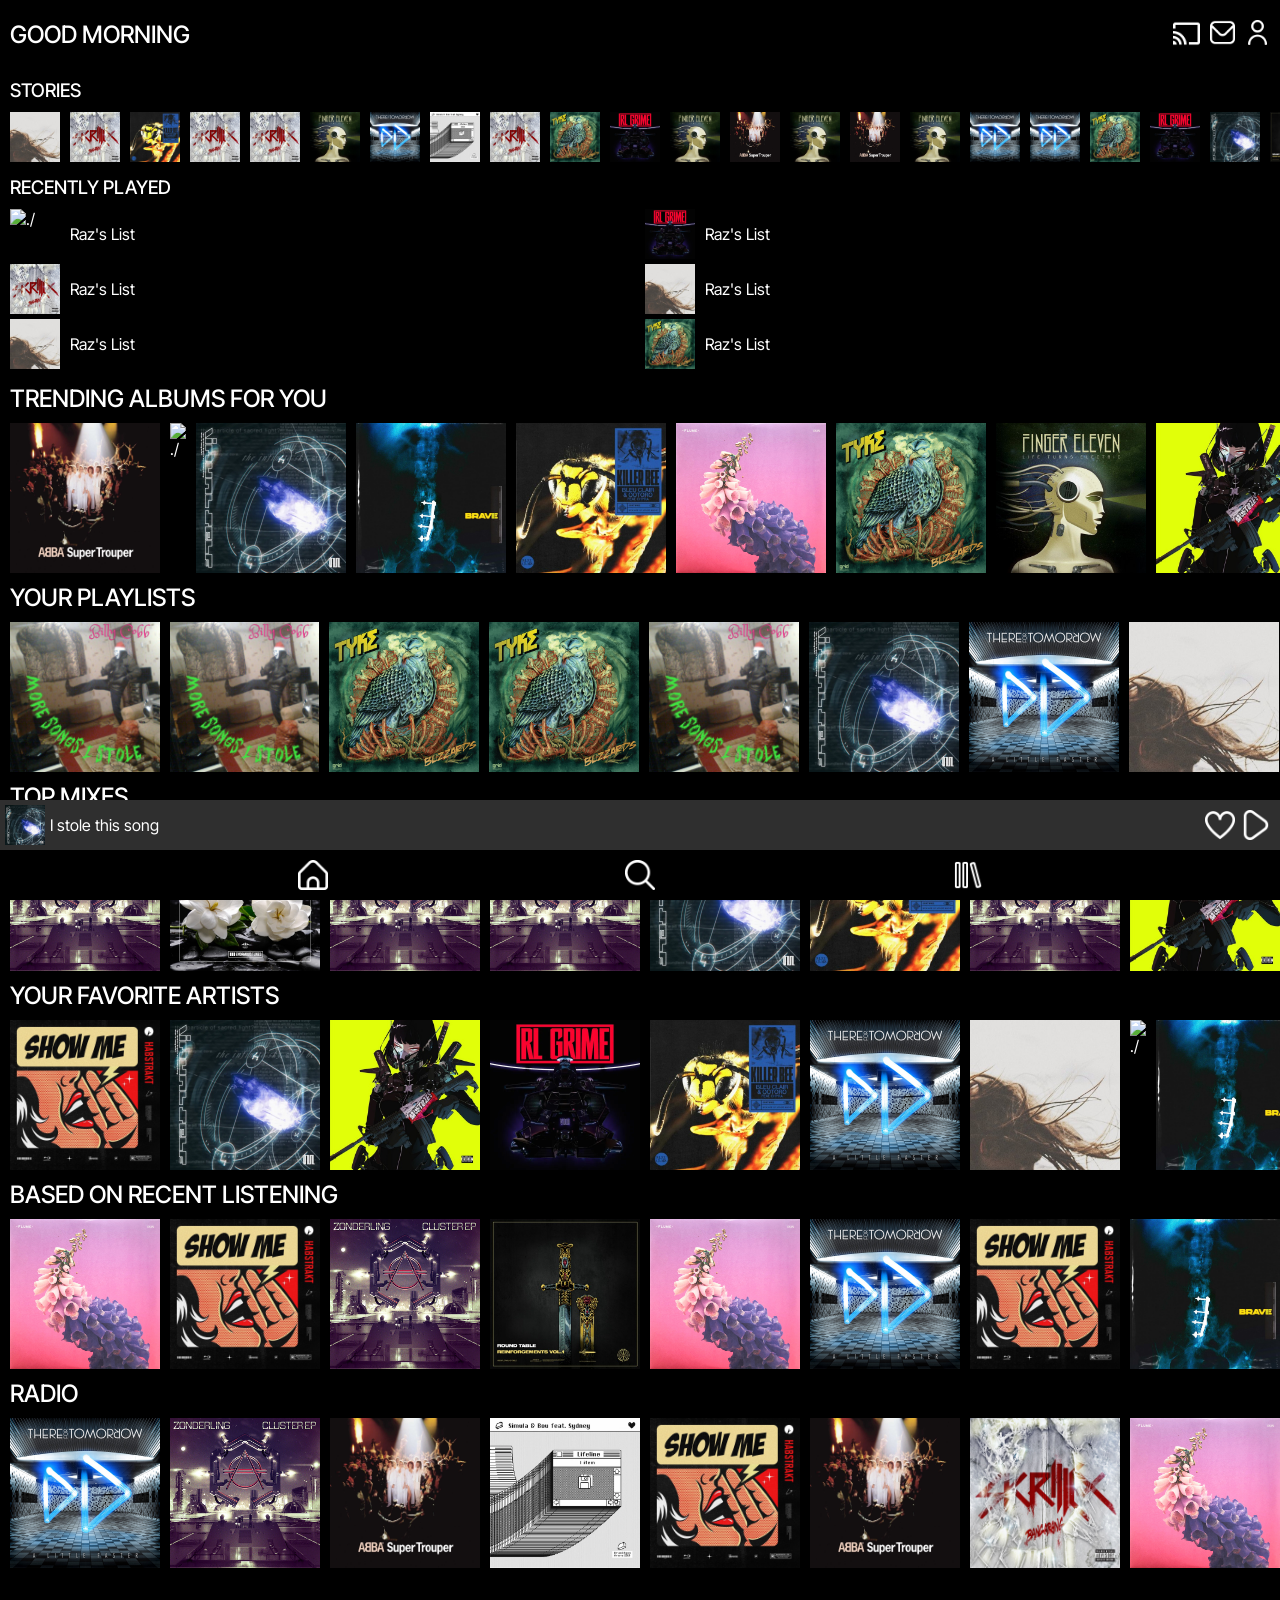
==== index.html @ d19ecdd1 "more stuff" ====
<!DOCTYPE html>
<html lang="en">
<head>
    <meta charset="UTF-8">
    <meta http-equiv="X-UA-Compatible" content="IE=edge">
    <meta name="viewport" content="width=device-width, initial-scale=1.0">
    <title>Document</title>
    <link rel="stylesheet" href="main.css">
</head>
<body>
    
<header>
    <div>
        <h2>GOOD MORNING</h2>
    </div>
    <div>
    </div>
    <div class="gapIcon">
        <img class="headIcon" style="height: 27px;" src="assets/chromecast.png" alt="./">
        <img class="headIcon" src="assets/envelope.png" alt="./">
        <a href="/settings.html" >
            <img class="headIcon" src="assets/user.png" alt="./">
        </a>
    </div>
</header>

<div>
    <div class="paddingStuff">
        <h3 class="marginFive">STORIES</h3>
    </div>
    <div class="storyMusic">
        <a href="musicPlayer.html">
            <img class="fifpxIMG albumImage" alt="./">
        </a>
        <a href="musicPlayer.html">
            <img class="fifpxIMG albumImage" alt="./">
        </a>
        <a href="musicPlayer.html">
            <img class="fifpxIMG albumImage" alt="./">
        </a>
        <a href="musicPlayer.html">
            <img class="fifpxIMG albumImage" alt="./">
        </a>
        <a href="musicPlayer.html">
            <img class="fifpxIMG albumImage" alt="./">
        </a>
        <a href="musicPlayer.html">
            <img class="fifpxIMG albumImage" alt="./">
        </a>
        <a href="musicPlayer.html">
            <img class="fifpxIMG albumImage" alt="./">
        </a>
        <a href="musicPlayer.html">
            <img class="fifpxIMG albumImage" alt="./">
        </a>
        <a href="musicPlayer.html">
            <img class="fifpxIMG albumImage" alt="./">
        </a>
        <a href="musicPlayer.html">
            <img class="fifpxIMG albumImage" alt="./">
        </a>
        <a href="musicPlayer.html">
            <img class="fifpxIMG albumImage" alt="./">
        </a>
        <a href="musicPlayer.html">
            <img class="fifpxIMG albumImage" alt="./">
        </a>
        <a href="musicPlayer.html">
            <img class="fifpxIMG albumImage" alt="./">
        </a>
        <a href="musicPlayer.html">
            <img class="fifpxIMG albumImage" alt="./">
        </a>
        <a href="musicPlayer.html">
            <img class="fifpxIMG albumImage" alt="./">
        </a>
        <a href="musicPlayer.html">
            <img class="fifpxIMG albumImage" alt="./">
        </a>
        <a href="musicPlayer.html">
            <img class="fifpxIMG albumImage" alt="./">
        </a>
        <a href="musicPlayer.html">
            <img class="fifpxIMG albumImage" alt="./">
        </a>
        <a href="musicPlayer.html">
            <img class="fifpxIMG albumImage" alt="./">
        </a>
        <a href="musicPlayer.html">
            <img class="fifpxIMG albumImage" alt="./">
        </a>
        <a href="musicPlayer.html">
            <img class="fifpxIMG albumImage" alt="./">
        </a>
        <a href="musicPlayer.html">
            <img class="fifpxIMG albumImage" alt="./">
        </a>
        <a href="musicPlayer.html">
            <img class="fifpxIMG albumImage" alt="./">
        </a>
        <a href="musicPlayer.html">
            <img class="fifpxIMG albumImage" alt="./">
        </a>
        <a href="musicPlayer.html">
            <img class="fifpxIMG albumImage" alt="./">
        </a>
        <a href="musicPlayer.html">
            <img class="fifpxIMG albumImage" alt="./">
        </a>
    </div>
    <div class="paddingStuff">
        <h3 class="marginFive">RECENTLY PLAYED</h3>
    </div>
    <div class="recentPlay">
        <div class="recentSpaced">
            <p>
                <img class="fifpxIMG albumImage"alt="./">
                <span>Raz's List</span>
            </p>
            <p>
                <img class="fifpxIMG albumImage"alt="./">
                <span>Raz's List</span> 
            </p>
            <p>
                <img class="fifpxIMG albumImage"alt="./">
                <span>Raz's List</span>
            </p>
            <p>
                <img class="fifpxIMG albumImage"alt="./">
                <span>Raz's List</span> 
            </p>
            <p>
                <img class="fifpxIMG albumImage"alt="./">
                <span>Raz's List</span> 
            </p>
            <p>
                <img class="fifpxIMG albumImage"alt="./">
                <span>Raz's List</span>
            </p>
        </div>
    </div>
    <div class="paddingStuff">
        <h2 class="marginFive">TRENDING ALBUMS FOR YOU</h2>
    </div>
    <div class="PlaylistIMG">
        <img class="onefifpxIMG albumImage" alt="./">
        <img class="onefifpxIMG albumImage" alt="./">
        <img class="onefifpxIMG albumImage" alt="./">
        <img class="onefifpxIMG albumImage" alt="./">
        <img class="onefifpxIMG albumImage" alt="./">
        <img class="onefifpxIMG albumImage" alt="./">
        <img class="onefifpxIMG albumImage" alt="./">
        <img class="onefifpxIMG albumImage" alt="./">
        <img class="onefifpxIMG albumImage" alt="./">
        <img class="onefifpxIMG albumImage" alt="./">
        <img class="onefifpxIMG albumImage" alt="./">
        <img class="onefifpxIMG albumImage" alt="./">
        <img class="onefifpxIMG albumImage" alt="./">
        <img class="onefifpxIMG albumImage" alt="./">
        <img class="onefifpxIMG albumImage" alt="./">
    </div>
    <div class="paddingStuff">
        <h2 class="marginFive">YOUR PLAYLISTS</h2>
    </div>
    <div class="PlaylistIMG">
        <img class="onefifpxIMG albumImage" alt="./">
        <img class="onefifpxIMG albumImage" alt="./">
        <img class="onefifpxIMG albumImage" alt="./">
        <img class="onefifpxIMG albumImage" alt="./">
        <img class="onefifpxIMG albumImage" alt="./">
        <img class="onefifpxIMG albumImage" alt="./">
        <img class="onefifpxIMG albumImage" alt="./">
        <img class="onefifpxIMG albumImage" alt="./">
        <img class="onefifpxIMG albumImage" alt="./">
        <img class="onefifpxIMG albumImage" alt="./">
        <img class="onefifpxIMG albumImage" alt="./">
        <img class="onefifpxIMG albumImage" alt="./">
        <img class="onefifpxIMG albumImage" alt="./">
        <img class="onefifpxIMG albumImage" alt="./">
        <img class="onefifpxIMG albumImage" alt="./">
    </div>
    <div class="paddingStuff">
        <h2 class="marginFive">TOP MIXES</h2>
    </div>
    <div class="PlaylistIMG">
        <img class="onefifpxIMG albumImage" alt="./">
        <img class="onefifpxIMG albumImage" alt="./">
        <img class="onefifpxIMG albumImage" alt="./">
        <img class="onefifpxIMG albumImage" alt="./">
        <img class="onefifpxIMG albumImage" alt="./">
        <img class="onefifpxIMG albumImage" alt="./">
        <img class="onefifpxIMG albumImage" alt="./">
        <img class="onefifpxIMG albumImage" alt="./">
        <img class="onefifpxIMG albumImage" alt="./">
        <img class="onefifpxIMG albumImage" alt="./">
        <img class="onefifpxIMG albumImage" alt="./">
        <img class="onefifpxIMG albumImage" alt="./">
        <img class="onefifpxIMG albumImage" alt="./">
        <img class="onefifpxIMG albumImage" alt="./">
        <img class="onefifpxIMG albumImage" alt="./">
    </div>
    <div class="paddingStuff">
        <h2 class="marginFive">YOUR FAVORITE ARTISTS</h2>
    </div>
    <div class="PlaylistIMG">
        <img class="onefifpxIMG albumImage" alt="./">
        <img class="onefifpxIMG albumImage" alt="./">
        <img class="onefifpxIMG albumImage" alt="./">
        <img class="onefifpxIMG albumImage" alt="./">
        <img class="onefifpxIMG albumImage" alt="./">
        <img class="onefifpxIMG albumImage" alt="./">
        <img class="onefifpxIMG albumImage" alt="./">
        <img class="onefifpxIMG albumImage" alt="./">
        <img class="onefifpxIMG albumImage" alt="./">
        <img class="onefifpxIMG albumImage" alt="./">
        <img class="onefifpxIMG albumImage" alt="./">
        <img class="onefifpxIMG albumImage" alt="./">
        <img class="onefifpxIMG albumImage" alt="./">
        <img class="onefifpxIMG albumImage" alt="./">
        <img class="onefifpxIMG albumImage" alt="./">
    </div>
    <div class="paddingStuff">
        <h2 class="marginFive">BASED ON RECENT LISTENING</h2>
    </div>
    <div class="PlaylistIMG">
        <img class="onefifpxIMG albumImage" alt="./">
        <img class="onefifpxIMG albumImage" alt="./">
        <img class="onefifpxIMG albumImage" alt="./">
        <img class="onefifpxIMG albumImage" alt="./">
        <img class="onefifpxIMG albumImage" alt="./">
        <img class="onefifpxIMG albumImage" alt="./">
        <img class="onefifpxIMG albumImage" alt="./">
        <img class="onefifpxIMG albumImage" alt="./">
        <img class="onefifpxIMG albumImage" alt="./">
        <img class="onefifpxIMG albumImage" alt="./">
        <img class="onefifpxIMG albumImage" alt="./">
        <img class="onefifpxIMG albumImage" alt="./">
        <img class="onefifpxIMG albumImage" alt="./">
        <img class="onefifpxIMG albumImage" alt="./">
        <img class="onefifpxIMG albumImage" alt="./">
    </div>
    <div class="paddingStuff">
        <h2 class="marginFive">RADIO</h2>
    </div>
    <div class="PlaylistIMG">
        <img class="onefifpxIMG albumImage" alt="./">
        <img class="onefifpxIMG albumImage" alt="./">
        <img class="onefifpxIMG albumImage" alt="./">
        <img class="onefifpxIMG albumImage" alt="./">
        <img class="onefifpxIMG albumImage" alt="./">
        <img class="onefifpxIMG albumImage" alt="./">
        <img class="onefifpxIMG albumImage" alt="./">
        <img class="onefifpxIMG albumImage" alt="./">
        <img class="onefifpxIMG albumImage" alt="./">
        <img class="onefifpxIMG albumImage" alt="./">
        <img class="onefifpxIMG albumImage" alt="./">
        <img class="onefifpxIMG albumImage" alt="./">
        <img class="onefifpxIMG albumImage" alt="./">
        <img class="onefifpxIMG albumImage" alt="./">
        <img class="onefifpxIMG albumImage" alt="./">
    </div>

    <div class="currentPlayingBar">
        <div class="currentPlayingLeft">
            <a href="/musicPlayer.html">
                <img class="musicPlaying albumImage" alt="./"> 
            </a>
            <span>
                I stole this song
            <span>
        </div>
        <div style="display: flex; justify-content: center; gap: 5px;">
            <img class="musicPlayingButton" src="assets/heart.png" alt="./"  onclick="toggleSelect(this)">
            <img class="musicPlayingButton" src="assets/play.png" alt="./" id="musicPlayerButton" onClick="togglePlay()">
        </div>
    </div>

    <div class="NavBar">
        <a href="/index.html" class="navIMG">
            <img src="assets/home.png" alt="./">
        </a>
        <a href="/search.html" class="navIMG">
            <img src="assets/search.png" alt="./">
        </a>
        <a href="/library.html" class="navIMG">
            <img src="assets/music-album.png" alt="./">
        </a>
    </div>
</div>

</body>

<script src="https://kit.fontawesome.com/efbc88a111.js" crossorigin="anonymous"></script>
<script src="/script.js" defer></script>
<script src="/playAndPause.js" defer></script>
</html>
---- main.css ----
@import url('https://fonts.googleapis.com/css2?family=Inter+Tight:ital,wght@0,100;0,200;0,300;0,400;0,500;0,600;0,700;0,800;0,900;1,100;1,200;1,300;1,400;1,500;1,600;1,700;1,800;1,900&display=swap');
html 
{
    overflow-x: hidden;
}
body
{
    margin: 0;
    padding: 0;
    overflow-x: hidden;
    max-width: 100%;
    padding-bottom: 110px;
    overflow-y: scroll;   
    background-color: black;
    color: white;
    font-family: 'Inter Tight', sans-serif;
}
h1, h2, h3, h4, h5, h6
{
    font-weight: 500;
}
body::-webkit-scrollbar
{
    display: none;
}
/* Header stuff */
header
{
    display: grid;
    grid-template-columns: 2fr 0fr 1fr;
    padding-left: 10px;
    padding-right: 10px;
    justify-content: space-between;
    align-items: center;
}
.headIcon
{
    height: 25px;
}
.gapIcon
{
    display: flex;
    justify-content: flex-end;
    gap: 10px;
}
/*Stories stuff lol*/
.marginFive
{
    margin-block: 10px;
}
.paddingStuff
{
    padding-left: 10px;
}
.fifpxIMG
{
    padding-left: 10px;
    height: 50px;
    width: 50px;
}
.storyMusic
{
    display: flex;
    flex-direction: row;
    max-width: 100%;
    overflow-x: scroll;
    box-sizing: border-box;
    padding-right: 10px;
}
.storyMusic::-webkit-scrollbar
{
    display: none;
}
/*Recentplayed*/
.recentPlay
{
    padding-right: 10px;
}
.recentSpaced
{
    display: flex;
    flex-wrap: wrap;
}
.recentSpaced > p 
{
    width: 50%;
    flex-grow: 0;
    flex-shrink: 0;
    display: flex;
    align-items: center;
    margin: 0;
    margin-bottom: 5px;
}
.recentSpaced > p > img 
{
    margin-right: 10px;
}
.recentSpaced > p > span 
{
    flex-wrap: break-word;
    word-break: break-all;
    text-overflow: ellipsis;
    overflow: hidden;
    display: -webkit-box;
    -webkit-line-clamp: 2;
    line-clamp: 2;
    -webkit-box-orient: vertical;
}
/*Big songs*/
.onefifpxIMG
{
    padding-left: 10px;
    height: 150px;
    width: 150px;
}
.PlaylistIMG
{
    display: flex;
    flex-direction: row;
    flex-wrap: nowrap;
    max-width: 100%;
    overflow-x: scroll;
    box-sizing: border-box;
    padding-right: 10px;
}
.PlaylistIMG::-webkit-scrollbar
{
    display: none;
}
/*Navigation Bar at le buttom*/
.NavBar
{
    position: fixed;
    bottom: 0;
    left: 0;
    right: 0;
    height: 50px;
    display: flex;
    justify-content: space-evenly;
    align-items: center;
    background-color: black;
    color: white;
}
.navIMG 
{
    display: flex;
    align-items: center;
}
.navIMG img
{
    height: 30px;
    width: 30px;
}
/*Current music playing*/
.musicPlaying
{
    height: 40px;
    width: 40px;
    padding-left: 5px;
    padding-top: 4px;
}
.currentPlayingBar
{
    position: fixed;
    bottom: 0;
    left: 0;
    right: 0;
    height: 50px;
    display: flex;
    align-items: center;
    padding-bottom: 50px;
    background-color: rgb(47, 47, 47);
    color: white;
    justify-content: space-between;
    padding-right: 10px;
}
.currentPlayingLeft
{
    display: flex;
    align-items: center;
    gap: 5px;
    
}
.musicPlayingButton
{
    height: 30px;
    width: 30px;
}
.selected
{
    filter: invert(41%) sepia(68%) saturate(6888%) hue-rotate(2deg)
    brightness(104%) contrast(98%);
}
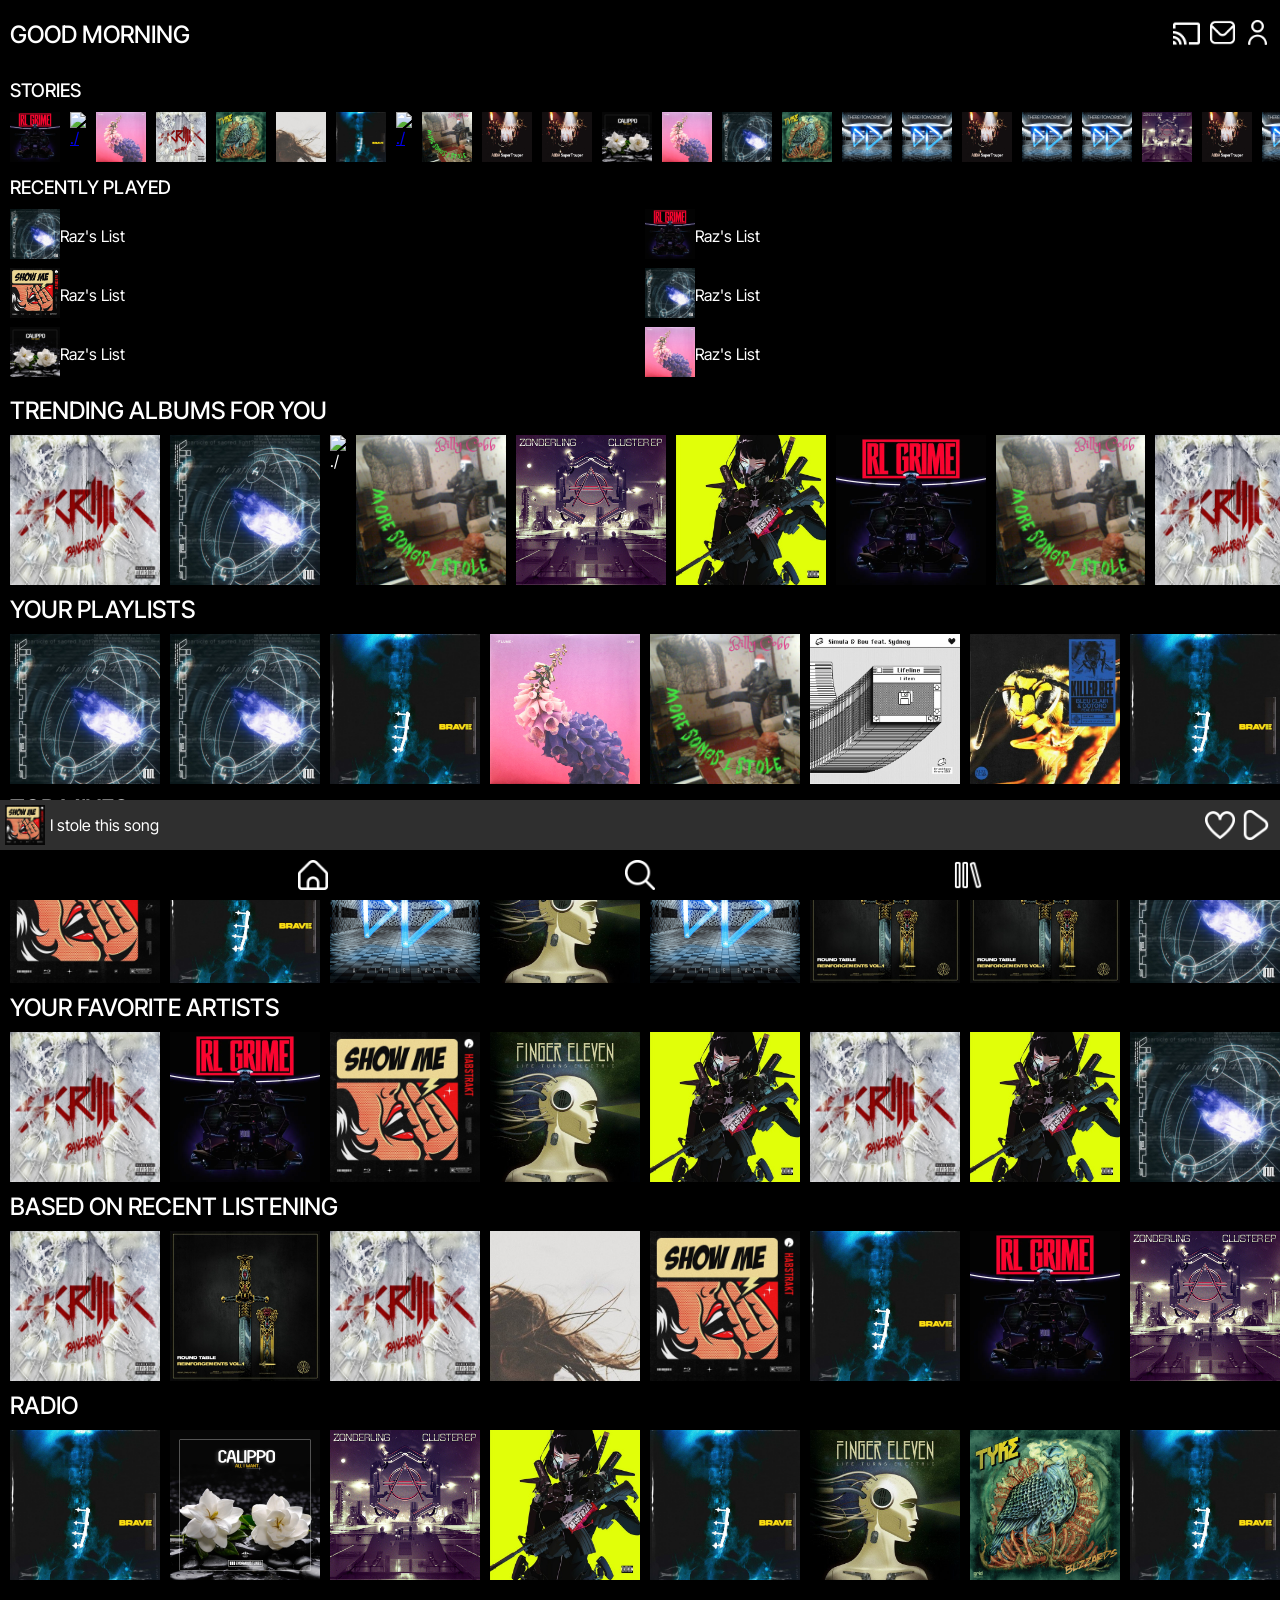
==== commit 96239db7: "reeeeeeeeeeeeeee" ====
--- a/index.html
+++ b/index.html
@@ -1,5 +1,6 @@
 <!DOCTYPE html>
 <html lang="en">
+
 <head>
     <meta charset="UTF-8">
     <meta http-equiv="X-UA-Compatible" content="IE=edge">
@@ -7,290 +8,305 @@
     <title>Document</title>
     <link rel="stylesheet" href="main.css">
 </head>
+
 <body>
-    
-<header>
+
+    <header>
+        <div>
+            <h2>GOOD MORNING</h2>
+        </div>
+        <div>
+        </div>
+        <div class="gapIcon">
+            <img class="headIcon" style="height: 27px;" src="assets/chromecast.png" alt="./">
+            <img class="headIcon" src="assets/envelope.png" alt="./">
+            <a href="/settings.html">
+                <img class="headIcon" src="assets/user.png" alt="./">
+            </a>
+        </div>
+    </header>
+
     <div>
-        <h2>GOOD MORNING</h2>
+        <div class="paddingStuff">
+            <h3 class="marginFive">STORIES</h3>
+        </div>
+        <div class="storyMusic">
+            <a href="musicPlayer.html">
+                <img class="fifpxIMG albumImage" alt="./">
+            </a>
+            <a href="musicPlayer.html">
+                <img class="fifpxIMG albumImage" alt="./">
+            </a>
+            <a href="musicPlayer.html">
+                <img class="fifpxIMG albumImage" alt="./">
+            </a>
+            <a href="musicPlayer.html">
+                <img class="fifpxIMG albumImage" alt="./">
+            </a>
+            <a href="musicPlayer.html">
+                <img class="fifpxIMG albumImage" alt="./">
+            </a>
+            <a href="musicPlayer.html">
+                <img class="fifpxIMG albumImage" alt="./">
+            </a>
+            <a href="musicPlayer.html">
+                <img class="fifpxIMG albumImage" alt="./">
+            </a>
+            <a href="musicPlayer.html">
+                <img class="fifpxIMG albumImage" alt="./">
+            </a>
+            <a href="musicPlayer.html">
+                <img class="fifpxIMG albumImage" alt="./">
+            </a>
+            <a href="musicPlayer.html">
+                <img class="fifpxIMG albumImage" alt="./">
+            </a>
+            <a href="musicPlayer.html">
+                <img class="fifpxIMG albumImage" alt="./">
+            </a>
+            <a href="musicPlayer.html">
+                <img class="fifpxIMG albumImage" alt="./">
+            </a>
+            <a href="musicPlayer.html">
+                <img class="fifpxIMG albumImage" alt="./">
+            </a>
+            <a href="musicPlayer.html">
+                <img class="fifpxIMG albumImage" alt="./">
+            </a>
+            <a href="musicPlayer.html">
+                <img class="fifpxIMG albumImage" alt="./">
+            </a>
+            <a href="musicPlayer.html">
+                <img class="fifpxIMG albumImage" alt="./">
+            </a>
+            <a href="musicPlayer.html">
+                <img class="fifpxIMG albumImage" alt="./">
+            </a>
+            <a href="musicPlayer.html">
+                <img class="fifpxIMG albumImage" alt="./">
+            </a>
+            <a href="musicPlayer.html">
+                <img class="fifpxIMG albumImage" alt="./">
+            </a>
+            <a href="musicPlayer.html">
+                <img class="fifpxIMG albumImage" alt="./">
+            </a>
+            <a href="musicPlayer.html">
+                <img class="fifpxIMG albumImage" alt="./">
+            </a>
+            <a href="musicPlayer.html">
+                <img class="fifpxIMG albumImage" alt="./">
+            </a>
+            <a href="musicPlayer.html">
+                <img class="fifpxIMG albumImage" alt="./">
+            </a>
+            <a href="musicPlayer.html">
+                <img class="fifpxIMG albumImage" alt="./">
+            </a>
+            <a href="musicPlayer.html">
+                <img class="fifpxIMG albumImage" alt="./">
+            </a>
+            <a href="musicPlayer.html">
+                <img class="fifpxIMG albumImage" alt="./">
+            </a>
+        </div>
+        <div class="paddingStuff">
+            <h3 class="marginFive">RECENTLY PLAYED</h3>
+        </div>
+        <div class="recentPlay">
+            <div class="recentSpaced">
+                <p>
+                    <a href="playlist.html">
+                        <img class="fifpxIMG albumImage" alt="./">
+                    </a>
+                    <span>Raz's List</span>
+                </p>
+                <p>
+                    <a href="playlist.html">
+                        <img class="fifpxIMG albumImage" alt="./">
+                    </a>
+                    <span>Raz's List</span>
+                </p>
+                <p>
+                    <a href="playlist.html">
+                        <img class="fifpxIMG albumImage" alt="./">
+                    </a>
+                    <span>Raz's List</span>
+                </p>
+                <p>
+                    <a href="playlist.html">
+                        <img class="fifpxIMG albumImage" alt="./">
+                    </a>
+                    <span>Raz's List</span>
+                </p>
+                <p>
+                    <a href="playlist.html">
+                        <img class="fifpxIMG albumImage" alt="./">
+                    </a>
+                    <span>Raz's List</span>
+                </p>
+                <p>
+                    <a href="playlist.html">
+                        <img class="fifpxIMG albumImage" alt="./">
+                    </a>
+                    <span>Raz's List</span>
+                </p>
+            </div>
+        </div>
+        <div class="paddingStuff">
+            <h2 class="marginFive">TRENDING ALBUMS FOR YOU</h2>
+        </div>
+        <div class="PlaylistIMG">
+            <img class="onefifpxIMG albumImage" alt="./">
+            <img class="onefifpxIMG albumImage" alt="./">
+            <img class="onefifpxIMG albumImage" alt="./">
+            <img class="onefifpxIMG albumImage" alt="./">
+            <img class="onefifpxIMG albumImage" alt="./">
+            <img class="onefifpxIMG albumImage" alt="./">
+            <img class="onefifpxIMG albumImage" alt="./">
+            <img class="onefifpxIMG albumImage" alt="./">
+            <img class="onefifpxIMG albumImage" alt="./">
+            <img class="onefifpxIMG albumImage" alt="./">
+            <img class="onefifpxIMG albumImage" alt="./">
+            <img class="onefifpxIMG albumImage" alt="./">
+            <img class="onefifpxIMG albumImage" alt="./">
+            <img class="onefifpxIMG albumImage" alt="./">
+            <img class="onefifpxIMG albumImage" alt="./">
+        </div>
+        <div class="paddingStuff">
+            <h2 class="marginFive">YOUR PLAYLISTS</h2>
+        </div>
+        <div class="PlaylistIMG">
+            <img class="onefifpxIMG albumImage" alt="./">
+            <img class="onefifpxIMG albumImage" alt="./">
+            <img class="onefifpxIMG albumImage" alt="./">
+            <img class="onefifpxIMG albumImage" alt="./">
+            <img class="onefifpxIMG albumImage" alt="./">
+            <img class="onefifpxIMG albumImage" alt="./">
+            <img class="onefifpxIMG albumImage" alt="./">
+            <img class="onefifpxIMG albumImage" alt="./">
+            <img class="onefifpxIMG albumImage" alt="./">
+            <img class="onefifpxIMG albumImage" alt="./">
+            <img class="onefifpxIMG albumImage" alt="./">
+            <img class="onefifpxIMG albumImage" alt="./">
+            <img class="onefifpxIMG albumImage" alt="./">
+            <img class="onefifpxIMG albumImage" alt="./">
+            <img class="onefifpxIMG albumImage" alt="./">
+        </div>
+        <div class="paddingStuff">
+            <h2 class="marginFive">TOP MIXES</h2>
+        </div>
+        <div class="PlaylistIMG">
+            <img class="onefifpxIMG albumImage" alt="./">
+            <img class="onefifpxIMG albumImage" alt="./">
+            <img class="onefifpxIMG albumImage" alt="./">
+            <img class="onefifpxIMG albumImage" alt="./">
+            <img class="onefifpxIMG albumImage" alt="./">
+            <img class="onefifpxIMG albumImage" alt="./">
+            <img class="onefifpxIMG albumImage" alt="./">
+            <img class="onefifpxIMG albumImage" alt="./">
+            <img class="onefifpxIMG albumImage" alt="./">
+            <img class="onefifpxIMG albumImage" alt="./">
+            <img class="onefifpxIMG albumImage" alt="./">
+            <img class="onefifpxIMG albumImage" alt="./">
+            <img class="onefifpxIMG albumImage" alt="./">
+            <img class="onefifpxIMG albumImage" alt="./">
+            <img class="onefifpxIMG albumImage" alt="./">
+        </div>
+        <div class="paddingStuff">
+            <h2 class="marginFive">YOUR FAVORITE ARTISTS</h2>
+        </div>
+        <div class="PlaylistIMG">
+            <img class="onefifpxIMG albumImage" alt="./">
+            <img class="onefifpxIMG albumImage" alt="./">
+            <img class="onefifpxIMG albumImage" alt="./">
+            <img class="onefifpxIMG albumImage" alt="./">
+            <img class="onefifpxIMG albumImage" alt="./">
+            <img class="onefifpxIMG albumImage" alt="./">
+            <img class="onefifpxIMG albumImage" alt="./">
+            <img class="onefifpxIMG albumImage" alt="./">
+            <img class="onefifpxIMG albumImage" alt="./">
+            <img class="onefifpxIMG albumImage" alt="./">
+            <img class="onefifpxIMG albumImage" alt="./">
+            <img class="onefifpxIMG albumImage" alt="./">
+            <img class="onefifpxIMG albumImage" alt="./">
+            <img class="onefifpxIMG albumImage" alt="./">
+            <img class="onefifpxIMG albumImage" alt="./">
+        </div>
+        <div class="paddingStuff">
+            <h2 class="marginFive">BASED ON RECENT LISTENING</h2>
+        </div>
+        <div class="PlaylistIMG">
+            <img class="onefifpxIMG albumImage" alt="./">
+            <img class="onefifpxIMG albumImage" alt="./">
+            <img class="onefifpxIMG albumImage" alt="./">
+            <img class="onefifpxIMG albumImage" alt="./">
+            <img class="onefifpxIMG albumImage" alt="./">
+            <img class="onefifpxIMG albumImage" alt="./">
+            <img class="onefifpxIMG albumImage" alt="./">
+            <img class="onefifpxIMG albumImage" alt="./">
+            <img class="onefifpxIMG albumImage" alt="./">
+            <img class="onefifpxIMG albumImage" alt="./">
+            <img class="onefifpxIMG albumImage" alt="./">
+            <img class="onefifpxIMG albumImage" alt="./">
+            <img class="onefifpxIMG albumImage" alt="./">
+            <img class="onefifpxIMG albumImage" alt="./">
+            <img class="onefifpxIMG albumImage" alt="./">
+        </div>
+        <div class="paddingStuff">
+            <h2 class="marginFive">RADIO</h2>
+        </div>
+        <div class="PlaylistIMG">
+            <img class="onefifpxIMG albumImage" alt="./">
+            <img class="onefifpxIMG albumImage" alt="./">
+            <img class="onefifpxIMG albumImage" alt="./">
+            <img class="onefifpxIMG albumImage" alt="./">
+            <img class="onefifpxIMG albumImage" alt="./">
+            <img class="onefifpxIMG albumImage" alt="./">
+            <img class="onefifpxIMG albumImage" alt="./">
+            <img class="onefifpxIMG albumImage" alt="./">
+            <img class="onefifpxIMG albumImage" alt="./">
+            <img class="onefifpxIMG albumImage" alt="./">
+            <img class="onefifpxIMG albumImage" alt="./">
+            <img class="onefifpxIMG albumImage" alt="./">
+            <img class="onefifpxIMG albumImage" alt="./">
+            <img class="onefifpxIMG albumImage" alt="./">
+            <img class="onefifpxIMG albumImage" alt="./">
+        </div>
+
+        <div class="currentPlayingBar">
+            <div class="currentPlayingLeft">
+                <a href="/musicPlayer.html">
+                    <img class="musicPlaying albumImage" alt="./">
+                </a>
+                <span>
+                    I stole this song
+                    <span>
+            </div>
+            <div style="display: flex; justify-content: center; gap: 5px;">
+                <img class="musicPlayingButton" src="assets/heart.png" alt="./" onclick="toggleSelect(this)">
+                <img class="musicPlayingButton" src="assets/play.png" alt="./" id="musicPlayerButton"
+                    onClick="togglePlay()">
+            </div>
+        </div>
+
+        <div class="NavBar">
+            <a href="/index.html" class="navIMG">
+                <img src="assets/home.png" alt="./">
+            </a>
+            <a href="/search.html" class="navIMG">
+                <img src="assets/search.png" alt="./">
+            </a>
+            <a href="/Library.html" class="navIMG">
+                <img src="assets/music-album.png" alt="./">
+            </a>
+        </div>
     </div>
-    <div>
-    </div>
-    <div class="gapIcon">
-        <img class="headIcon" style="height: 27px;" src="assets/chromecast.png" alt="./">
-        <img class="headIcon" src="assets/envelope.png" alt="./">
-        <a href="/settings.html" >
-            <img class="headIcon" src="assets/user.png" alt="./">
-        </a>
-    </div>
-</header>
-
-<div>
-    <div class="paddingStuff">
-        <h3 class="marginFive">STORIES</h3>
-    </div>
-    <div class="storyMusic">
-        <a href="musicPlayer.html">
-            <img class="fifpxIMG albumImage" alt="./">
-        </a>
-        <a href="musicPlayer.html">
-            <img class="fifpxIMG albumImage" alt="./">
-        </a>
-        <a href="musicPlayer.html">
-            <img class="fifpxIMG albumImage" alt="./">
-        </a>
-        <a href="musicPlayer.html">
-            <img class="fifpxIMG albumImage" alt="./">
-        </a>
-        <a href="musicPlayer.html">
-            <img class="fifpxIMG albumImage" alt="./">
-        </a>
-        <a href="musicPlayer.html">
-            <img class="fifpxIMG albumImage" alt="./">
-        </a>
-        <a href="musicPlayer.html">
-            <img class="fifpxIMG albumImage" alt="./">
-        </a>
-        <a href="musicPlayer.html">
-            <img class="fifpxIMG albumImage" alt="./">
-        </a>
-        <a href="musicPlayer.html">
-            <img class="fifpxIMG albumImage" alt="./">
-        </a>
-        <a href="musicPlayer.html">
-            <img class="fifpxIMG albumImage" alt="./">
-        </a>
-        <a href="musicPlayer.html">
-            <img class="fifpxIMG albumImage" alt="./">
-        </a>
-        <a href="musicPlayer.html">
-            <img class="fifpxIMG albumImage" alt="./">
-        </a>
-        <a href="musicPlayer.html">
-            <img class="fifpxIMG albumImage" alt="./">
-        </a>
-        <a href="musicPlayer.html">
-            <img class="fifpxIMG albumImage" alt="./">
-        </a>
-        <a href="musicPlayer.html">
-            <img class="fifpxIMG albumImage" alt="./">
-        </a>
-        <a href="musicPlayer.html">
-            <img class="fifpxIMG albumImage" alt="./">
-        </a>
-        <a href="musicPlayer.html">
-            <img class="fifpxIMG albumImage" alt="./">
-        </a>
-        <a href="musicPlayer.html">
-            <img class="fifpxIMG albumImage" alt="./">
-        </a>
-        <a href="musicPlayer.html">
-            <img class="fifpxIMG albumImage" alt="./">
-        </a>
-        <a href="musicPlayer.html">
-            <img class="fifpxIMG albumImage" alt="./">
-        </a>
-        <a href="musicPlayer.html">
-            <img class="fifpxIMG albumImage" alt="./">
-        </a>
-        <a href="musicPlayer.html">
-            <img class="fifpxIMG albumImage" alt="./">
-        </a>
-        <a href="musicPlayer.html">
-            <img class="fifpxIMG albumImage" alt="./">
-        </a>
-        <a href="musicPlayer.html">
-            <img class="fifpxIMG albumImage" alt="./">
-        </a>
-        <a href="musicPlayer.html">
-            <img class="fifpxIMG albumImage" alt="./">
-        </a>
-        <a href="musicPlayer.html">
-            <img class="fifpxIMG albumImage" alt="./">
-        </a>
-    </div>
-    <div class="paddingStuff">
-        <h3 class="marginFive">RECENTLY PLAYED</h3>
-    </div>
-    <div class="recentPlay">
-        <div class="recentSpaced">
-            <p>
-                <img class="fifpxIMG albumImage"alt="./">
-                <span>Raz's List</span>
-            </p>
-            <p>
-                <img class="fifpxIMG albumImage"alt="./">
-                <span>Raz's List</span> 
-            </p>
-            <p>
-                <img class="fifpxIMG albumImage"alt="./">
-                <span>Raz's List</span>
-            </p>
-            <p>
-                <img class="fifpxIMG albumImage"alt="./">
-                <span>Raz's List</span> 
-            </p>
-            <p>
-                <img class="fifpxIMG albumImage"alt="./">
-                <span>Raz's List</span> 
-            </p>
-            <p>
-                <img class="fifpxIMG albumImage"alt="./">
-                <span>Raz's List</span>
-            </p>
-        </div>
-    </div>
-    <div class="paddingStuff">
-        <h2 class="marginFive">TRENDING ALBUMS FOR YOU</h2>
-    </div>
-    <div class="PlaylistIMG">
-        <img class="onefifpxIMG albumImage" alt="./">
-        <img class="onefifpxIMG albumImage" alt="./">
-        <img class="onefifpxIMG albumImage" alt="./">
-        <img class="onefifpxIMG albumImage" alt="./">
-        <img class="onefifpxIMG albumImage" alt="./">
-        <img class="onefifpxIMG albumImage" alt="./">
-        <img class="onefifpxIMG albumImage" alt="./">
-        <img class="onefifpxIMG albumImage" alt="./">
-        <img class="onefifpxIMG albumImage" alt="./">
-        <img class="onefifpxIMG albumImage" alt="./">
-        <img class="onefifpxIMG albumImage" alt="./">
-        <img class="onefifpxIMG albumImage" alt="./">
-        <img class="onefifpxIMG albumImage" alt="./">
-        <img class="onefifpxIMG albumImage" alt="./">
-        <img class="onefifpxIMG albumImage" alt="./">
-    </div>
-    <div class="paddingStuff">
-        <h2 class="marginFive">YOUR PLAYLISTS</h2>
-    </div>
-    <div class="PlaylistIMG">
-        <img class="onefifpxIMG albumImage" alt="./">
-        <img class="onefifpxIMG albumImage" alt="./">
-        <img class="onefifpxIMG albumImage" alt="./">
-        <img class="onefifpxIMG albumImage" alt="./">
-        <img class="onefifpxIMG albumImage" alt="./">
-        <img class="onefifpxIMG albumImage" alt="./">
-        <img class="onefifpxIMG albumImage" alt="./">
-        <img class="onefifpxIMG albumImage" alt="./">
-        <img class="onefifpxIMG albumImage" alt="./">
-        <img class="onefifpxIMG albumImage" alt="./">
-        <img class="onefifpxIMG albumImage" alt="./">
-        <img class="onefifpxIMG albumImage" alt="./">
-        <img class="onefifpxIMG albumImage" alt="./">
-        <img class="onefifpxIMG albumImage" alt="./">
-        <img class="onefifpxIMG albumImage" alt="./">
-    </div>
-    <div class="paddingStuff">
-        <h2 class="marginFive">TOP MIXES</h2>
-    </div>
-    <div class="PlaylistIMG">
-        <img class="onefifpxIMG albumImage" alt="./">
-        <img class="onefifpxIMG albumImage" alt="./">
-        <img class="onefifpxIMG albumImage" alt="./">
-        <img class="onefifpxIMG albumImage" alt="./">
-        <img class="onefifpxIMG albumImage" alt="./">
-        <img class="onefifpxIMG albumImage" alt="./">
-        <img class="onefifpxIMG albumImage" alt="./">
-        <img class="onefifpxIMG albumImage" alt="./">
-        <img class="onefifpxIMG albumImage" alt="./">
-        <img class="onefifpxIMG albumImage" alt="./">
-        <img class="onefifpxIMG albumImage" alt="./">
-        <img class="onefifpxIMG albumImage" alt="./">
-        <img class="onefifpxIMG albumImage" alt="./">
-        <img class="onefifpxIMG albumImage" alt="./">
-        <img class="onefifpxIMG albumImage" alt="./">
-    </div>
-    <div class="paddingStuff">
-        <h2 class="marginFive">YOUR FAVORITE ARTISTS</h2>
-    </div>
-    <div class="PlaylistIMG">
-        <img class="onefifpxIMG albumImage" alt="./">
-        <img class="onefifpxIMG albumImage" alt="./">
-        <img class="onefifpxIMG albumImage" alt="./">
-        <img class="onefifpxIMG albumImage" alt="./">
-        <img class="onefifpxIMG albumImage" alt="./">
-        <img class="onefifpxIMG albumImage" alt="./">
-        <img class="onefifpxIMG albumImage" alt="./">
-        <img class="onefifpxIMG albumImage" alt="./">
-        <img class="onefifpxIMG albumImage" alt="./">
-        <img class="onefifpxIMG albumImage" alt="./">
-        <img class="onefifpxIMG albumImage" alt="./">
-        <img class="onefifpxIMG albumImage" alt="./">
-        <img class="onefifpxIMG albumImage" alt="./">
-        <img class="onefifpxIMG albumImage" alt="./">
-        <img class="onefifpxIMG albumImage" alt="./">
-    </div>
-    <div class="paddingStuff">
-        <h2 class="marginFive">BASED ON RECENT LISTENING</h2>
-    </div>
-    <div class="PlaylistIMG">
-        <img class="onefifpxIMG albumImage" alt="./">
-        <img class="onefifpxIMG albumImage" alt="./">
-        <img class="onefifpxIMG albumImage" alt="./">
-        <img class="onefifpxIMG albumImage" alt="./">
-        <img class="onefifpxIMG albumImage" alt="./">
-        <img class="onefifpxIMG albumImage" alt="./">
-        <img class="onefifpxIMG albumImage" alt="./">
-        <img class="onefifpxIMG albumImage" alt="./">
-        <img class="onefifpxIMG albumImage" alt="./">
-        <img class="onefifpxIMG albumImage" alt="./">
-        <img class="onefifpxIMG albumImage" alt="./">
-        <img class="onefifpxIMG albumImage" alt="./">
-        <img class="onefifpxIMG albumImage" alt="./">
-        <img class="onefifpxIMG albumImage" alt="./">
-        <img class="onefifpxIMG albumImage" alt="./">
-    </div>
-    <div class="paddingStuff">
-        <h2 class="marginFive">RADIO</h2>
-    </div>
-    <div class="PlaylistIMG">
-        <img class="onefifpxIMG albumImage" alt="./">
-        <img class="onefifpxIMG albumImage" alt="./">
-        <img class="onefifpxIMG albumImage" alt="./">
-        <img class="onefifpxIMG albumImage" alt="./">
-        <img class="onefifpxIMG albumImage" alt="./">
-        <img class="onefifpxIMG albumImage" alt="./">
-        <img class="onefifpxIMG albumImage" alt="./">
-        <img class="onefifpxIMG albumImage" alt="./">
-        <img class="onefifpxIMG albumImage" alt="./">
-        <img class="onefifpxIMG albumImage" alt="./">
-        <img class="onefifpxIMG albumImage" alt="./">
-        <img class="onefifpxIMG albumImage" alt="./">
-        <img class="onefifpxIMG albumImage" alt="./">
-        <img class="onefifpxIMG albumImage" alt="./">
-        <img class="onefifpxIMG albumImage" alt="./">
-    </div>
-
-    <div class="currentPlayingBar">
-        <div class="currentPlayingLeft">
-            <a href="/musicPlayer.html">
-                <img class="musicPlaying albumImage" alt="./"> 
-            </a>
-            <span>
-                I stole this song
-            <span>
-        </div>
-        <div style="display: flex; justify-content: center; gap: 5px;">
-            <img class="musicPlayingButton" src="assets/heart.png" alt="./"  onclick="toggleSelect(this)">
-            <img class="musicPlayingButton" src="assets/play.png" alt="./" id="musicPlayerButton" onClick="togglePlay()">
-        </div>
-    </div>
-
-    <div class="NavBar">
-        <a href="/index.html" class="navIMG">
-            <img src="assets/home.png" alt="./">
-        </a>
-        <a href="/search.html" class="navIMG">
-            <img src="assets/search.png" alt="./">
-        </a>
-        <a href="/library.html" class="navIMG">
-            <img src="assets/music-album.png" alt="./">
-        </a>
-    </div>
-</div>
 
 </body>
 
 <script src="https://kit.fontawesome.com/efbc88a111.js" crossorigin="anonymous"></script>
 <script src="/script.js" defer></script>
 <script src="/playAndPause.js" defer></script>
+
 </html>
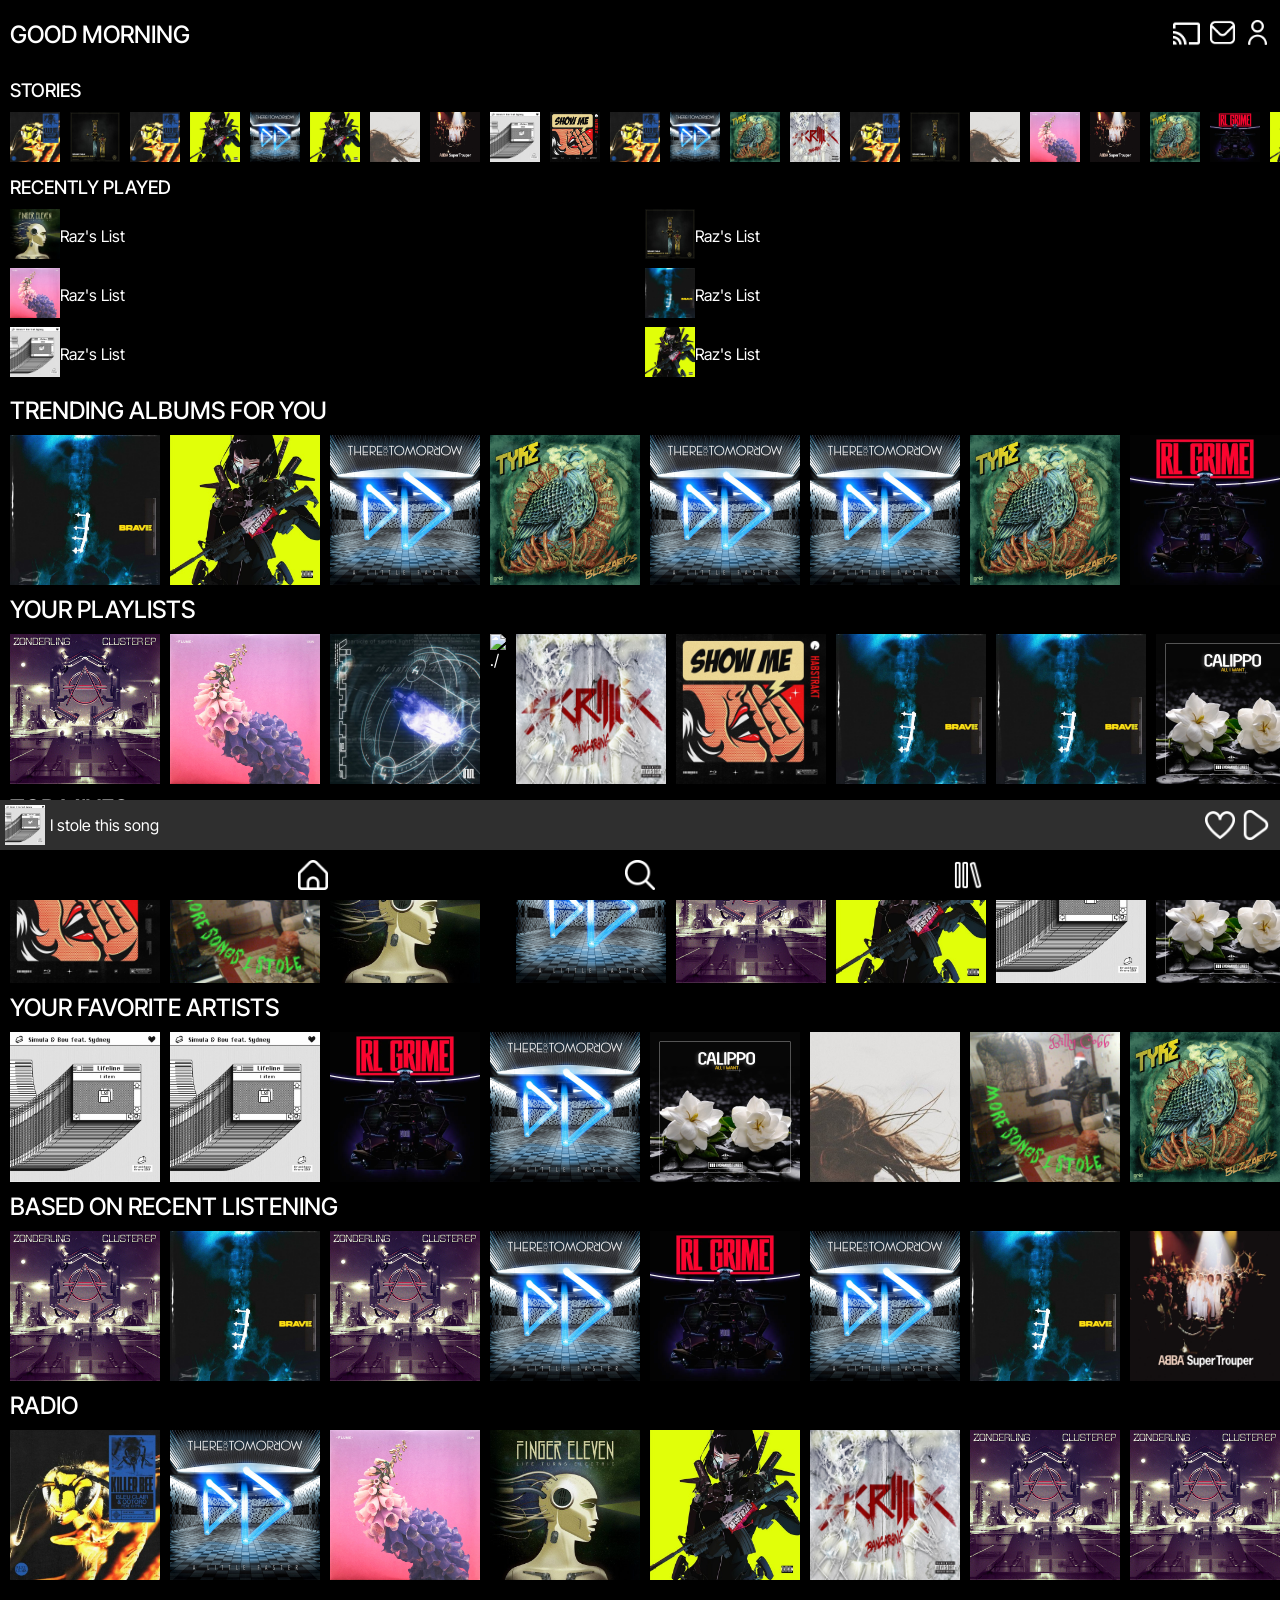
==== commit 6b77008f: "e" ====
--- a/index.html
+++ b/index.html
@@ -302,7 +302,6 @@
             </a>
         </div>
     </div>
-
 </body>
 
 <script src="https://kit.fontawesome.com/efbc88a111.js" crossorigin="anonymous"></script>
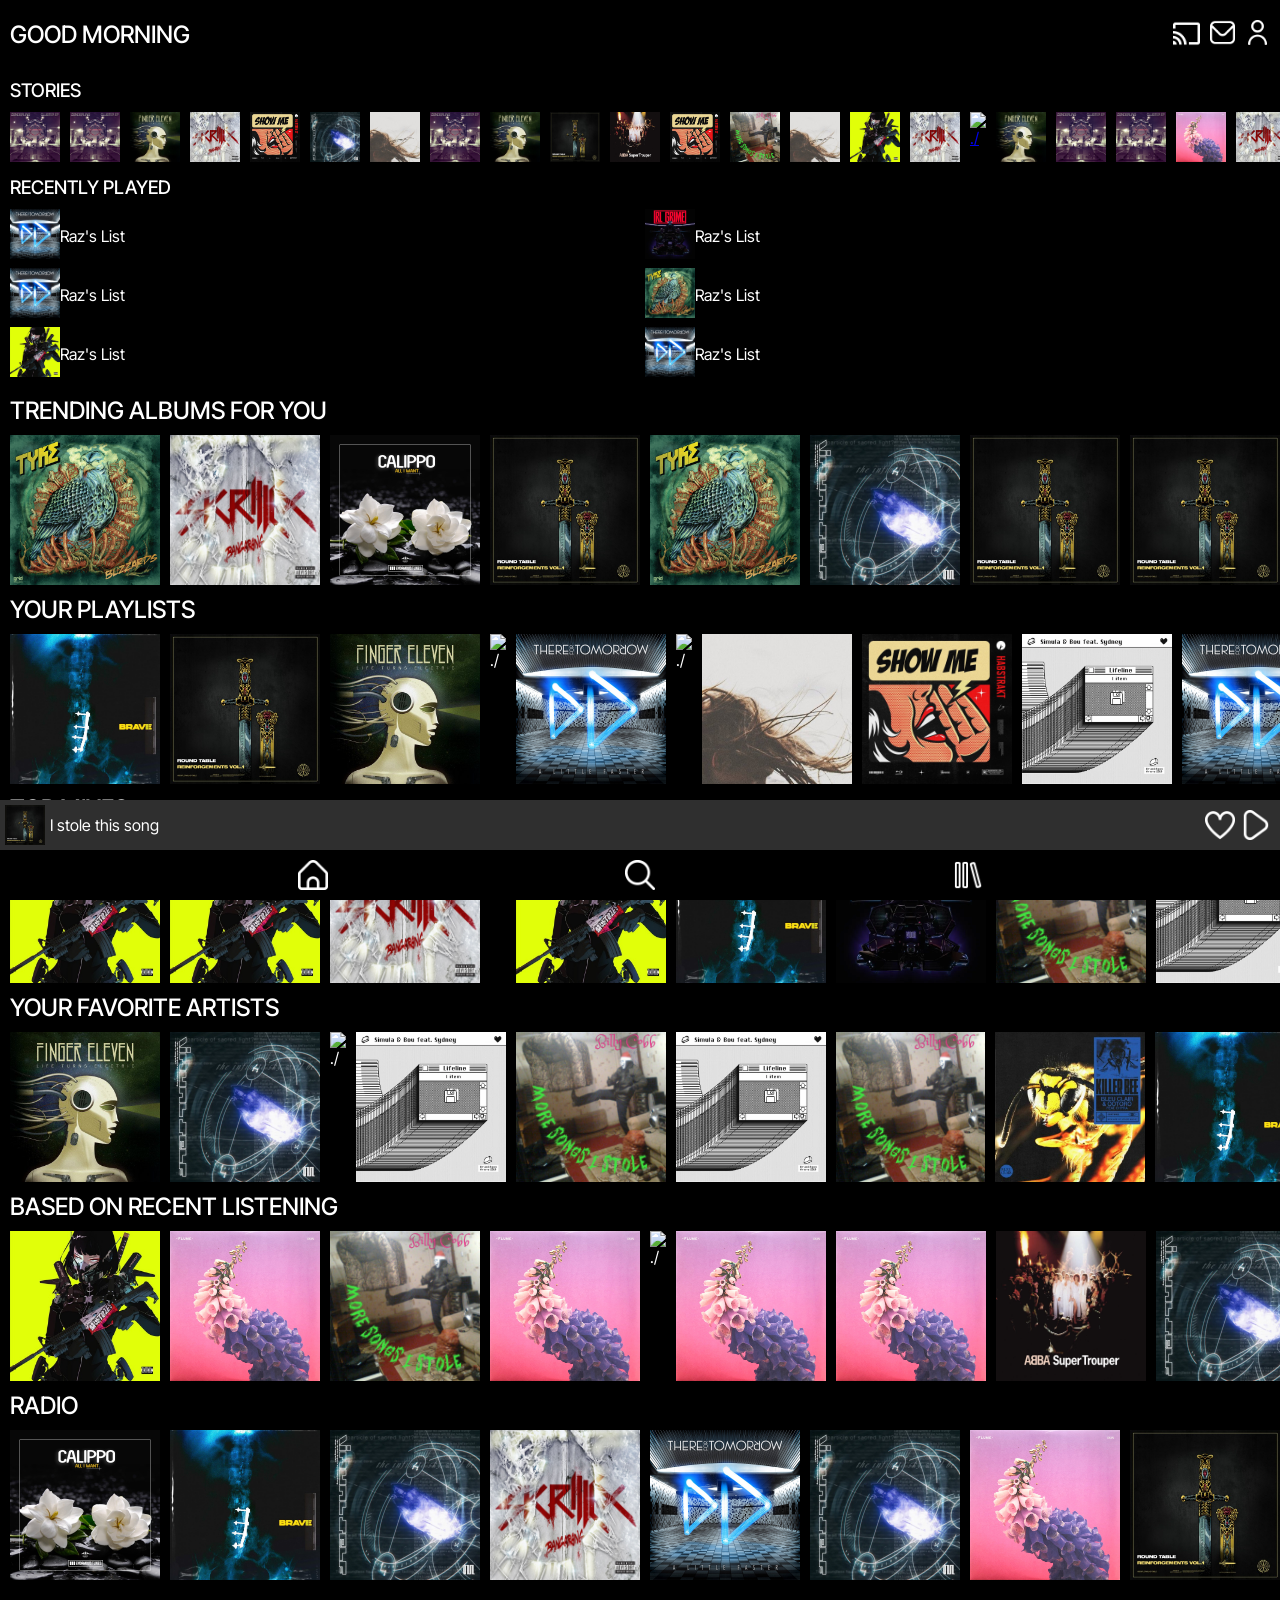
==== commit 3b678df7: "e" ====
--- a/index.html
+++ b/index.html
@@ -10,7 +10,6 @@
 </head>
 
 <body>
-
     <header>
         <div>
             <h2>GOOD MORNING</h2>
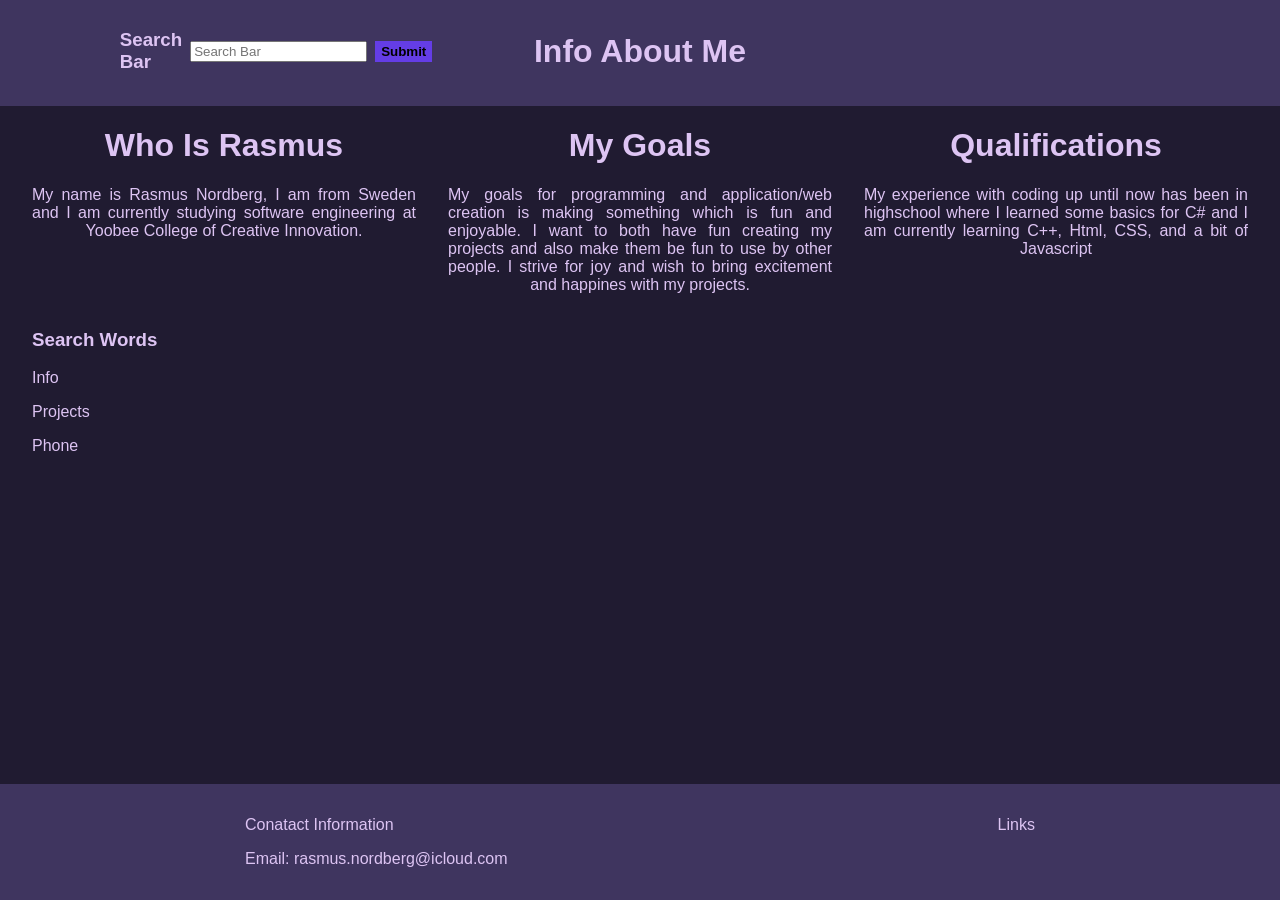
==== commit 6077426e: "new stuff lol" ====
--- a/index.html
+++ b/index.html
@@ -2,309 +2,92 @@
 <html lang="en">
 
 <head>
-    <meta charset="UTF-8">
-    <meta http-equiv="X-UA-Compatible" content="IE=edge">
-    <meta name="viewport" content="width=device-width, initial-scale=1.0">
-    <title>Document</title>
-    <link rel="stylesheet" href="main.css">
+  <meta charset="UTF-8">
+  <meta http-equiv="X-UA-Compatible" content="IE=edge">
+  <meta name="viewport" content="width=device-width, initial-scale=1.0">
+  <title>My Portfolio</title>
+  <link rel="stylesheet" href="style.css">
+  <link rel="icon" type="image/x-icon" href="assets/favicon.ico">
 </head>
 
 <body>
-    <header>
+  <div class="mainFlex">
+    <div class="mainContent">
+      <header>
+    
+        <div class="mainHeadStyle">
+          <div class="searchBox">
+            <h3>Search Bar</h3>
+            <input id='input' placeholder="Search Bar">
+            <button class="buttonDesign" onclick='goTo()'>Submit</button>
+          </div>
+          <div class="headerText">
+            <div>
+              <h1>Info About Me</h1>
+            </div>
+          </div>
+        </div>
+      </header>
+    
+    <div class="rasmusDefiniton">
+      <div>
         <div>
-            <h2>GOOD MORNING</h2>
+          <h1>Who Is Rasmus</h1>
         </div>
+        <div class="rasmusDefiniton-cent">
+          <p>My name is Rasmus Nordberg, I am from Sweden and I am currently studying software engineering at Yoobee College of Creative Innovation.</p>
+        </div>
+      </div>
+      <div>
         <div>
+          <h1>My Goals</h1>
         </div>
-        <div class="gapIcon">
-            <img class="headIcon" style="height: 27px;" src="assets/chromecast.png" alt="./">
-            <img class="headIcon" src="assets/envelope.png" alt="./">
-            <a href="/settings.html">
-                <img class="headIcon" src="assets/user.png" alt="./">
-            </a>
+        <div class="rasmusDefiniton-cent">
+          <p>My goals for programming and application/web creation is making something which is fun and enjoyable. I want to both have fun creating my projects and also make them be fun to use by other people. I strive for joy and wish to bring excitement and happines with my projects.</p>
         </div>
-    </header>
-
+      </div>
+      <div>
+        <div>
+          <h1>Qualifications</h1>
+        </div>
+        <div class="rasmusDefiniton-cent">
+          <p>My experience with coding up until now has been in highschool where I learned some basics for C# and I am currently learning C++, Html, CSS, and a bit of Javascript</p>
+        </div>
+      </div>
+      
+    </div>
     <div>
-        <div class="paddingStuff">
-            <h3 class="marginFive">STORIES</h3>
+      <div class="srchwrds">
+        <h3>Search Words</h3>
+        <p>Info</p>
+        <p>Projects</p>
+        <p>Phone</p>
+      </div>
+    </div>
+    </div>
+    <footer>
+      <div class="footerStyle">
+        <div class="contact">
+          <div>
+            Conatact Information
+          </div>
+          <div>
+            Email: rasmus.nordberg@icloud.com
+          </div>
         </div>
-        <div class="storyMusic">
-            <a href="musicPlayer.html">
-                <img class="fifpxIMG albumImage" alt="./">
-            </a>
-            <a href="musicPlayer.html">
-                <img class="fifpxIMG albumImage" alt="./">
-            </a>
-            <a href="musicPlayer.html">
-                <img class="fifpxIMG albumImage" alt="./">
-            </a>
-            <a href="musicPlayer.html">
-                <img class="fifpxIMG albumImage" alt="./">
-            </a>
-            <a href="musicPlayer.html">
-                <img class="fifpxIMG albumImage" alt="./">
-            </a>
-            <a href="musicPlayer.html">
-                <img class="fifpxIMG albumImage" alt="./">
-            </a>
-            <a href="musicPlayer.html">
-                <img class="fifpxIMG albumImage" alt="./">
-            </a>
-            <a href="musicPlayer.html">
-                <img class="fifpxIMG albumImage" alt="./">
-            </a>
-            <a href="musicPlayer.html">
-                <img class="fifpxIMG albumImage" alt="./">
-            </a>
-            <a href="musicPlayer.html">
-                <img class="fifpxIMG albumImage" alt="./">
-            </a>
-            <a href="musicPlayer.html">
-                <img class="fifpxIMG albumImage" alt="./">
-            </a>
-            <a href="musicPlayer.html">
-                <img class="fifpxIMG albumImage" alt="./">
-            </a>
-            <a href="musicPlayer.html">
-                <img class="fifpxIMG albumImage" alt="./">
-            </a>
-            <a href="musicPlayer.html">
-                <img class="fifpxIMG albumImage" alt="./">
-            </a>
-            <a href="musicPlayer.html">
-                <img class="fifpxIMG albumImage" alt="./">
-            </a>
-            <a href="musicPlayer.html">
-                <img class="fifpxIMG albumImage" alt="./">
-            </a>
-            <a href="musicPlayer.html">
-                <img class="fifpxIMG albumImage" alt="./">
-            </a>
-            <a href="musicPlayer.html">
-                <img class="fifpxIMG albumImage" alt="./">
-            </a>
-            <a href="musicPlayer.html">
-                <img class="fifpxIMG albumImage" alt="./">
-            </a>
-            <a href="musicPlayer.html">
-                <img class="fifpxIMG albumImage" alt="./">
-            </a>
-            <a href="musicPlayer.html">
-                <img class="fifpxIMG albumImage" alt="./">
-            </a>
-            <a href="musicPlayer.html">
-                <img class="fifpxIMG albumImage" alt="./">
-            </a>
-            <a href="musicPlayer.html">
-                <img class="fifpxIMG albumImage" alt="./">
-            </a>
-            <a href="musicPlayer.html">
-                <img class="fifpxIMG albumImage" alt="./">
-            </a>
-            <a href="musicPlayer.html">
-                <img class="fifpxIMG albumImage" alt="./">
-            </a>
-            <a href="musicPlayer.html">
-                <img class="fifpxIMG albumImage" alt="./">
-            </a>
+        <div class="link">
+          <div>
+            Links
+          </div>
         </div>
-        <div class="paddingStuff">
-            <h3 class="marginFive">RECENTLY PLAYED</h3>
-        </div>
-        <div class="recentPlay">
-            <div class="recentSpaced">
-                <p>
-                    <a href="playlist.html">
-                        <img class="fifpxIMG albumImage" alt="./">
-                    </a>
-                    <span>Raz's List</span>
-                </p>
-                <p>
-                    <a href="playlist.html">
-                        <img class="fifpxIMG albumImage" alt="./">
-                    </a>
-                    <span>Raz's List</span>
-                </p>
-                <p>
-                    <a href="playlist.html">
-                        <img class="fifpxIMG albumImage" alt="./">
-                    </a>
-                    <span>Raz's List</span>
-                </p>
-                <p>
-                    <a href="playlist.html">
-                        <img class="fifpxIMG albumImage" alt="./">
-                    </a>
-                    <span>Raz's List</span>
-                </p>
-                <p>
-                    <a href="playlist.html">
-                        <img class="fifpxIMG albumImage" alt="./">
-                    </a>
-                    <span>Raz's List</span>
-                </p>
-                <p>
-                    <a href="playlist.html">
-                        <img class="fifpxIMG albumImage" alt="./">
-                    </a>
-                    <span>Raz's List</span>
-                </p>
-            </div>
-        </div>
-        <div class="paddingStuff">
-            <h2 class="marginFive">TRENDING ALBUMS FOR YOU</h2>
-        </div>
-        <div class="PlaylistIMG">
-            <img class="onefifpxIMG albumImage" alt="./">
-            <img class="onefifpxIMG albumImage" alt="./">
-            <img class="onefifpxIMG albumImage" alt="./">
-            <img class="onefifpxIMG albumImage" alt="./">
-            <img class="onefifpxIMG albumImage" alt="./">
-            <img class="onefifpxIMG albumImage" alt="./">
-            <img class="onefifpxIMG albumImage" alt="./">
-            <img class="onefifpxIMG albumImage" alt="./">
-            <img class="onefifpxIMG albumImage" alt="./">
-            <img class="onefifpxIMG albumImage" alt="./">
-            <img class="onefifpxIMG albumImage" alt="./">
-            <img class="onefifpxIMG albumImage" alt="./">
-            <img class="onefifpxIMG albumImage" alt="./">
-            <img class="onefifpxIMG albumImage" alt="./">
-            <img class="onefifpxIMG albumImage" alt="./">
-        </div>
-        <div class="paddingStuff">
-            <h2 class="marginFive">YOUR PLAYLISTS</h2>
-        </div>
-        <div class="PlaylistIMG">
-            <img class="onefifpxIMG albumImage" alt="./">
-            <img class="onefifpxIMG albumImage" alt="./">
-            <img class="onefifpxIMG albumImage" alt="./">
-            <img class="onefifpxIMG albumImage" alt="./">
-            <img class="onefifpxIMG albumImage" alt="./">
-            <img class="onefifpxIMG albumImage" alt="./">
-            <img class="onefifpxIMG albumImage" alt="./">
-            <img class="onefifpxIMG albumImage" alt="./">
-            <img class="onefifpxIMG albumImage" alt="./">
-            <img class="onefifpxIMG albumImage" alt="./">
-            <img class="onefifpxIMG albumImage" alt="./">
-            <img class="onefifpxIMG albumImage" alt="./">
-            <img class="onefifpxIMG albumImage" alt="./">
-            <img class="onefifpxIMG albumImage" alt="./">
-            <img class="onefifpxIMG albumImage" alt="./">
-        </div>
-        <div class="paddingStuff">
-            <h2 class="marginFive">TOP MIXES</h2>
-        </div>
-        <div class="PlaylistIMG">
-            <img class="onefifpxIMG albumImage" alt="./">
-            <img class="onefifpxIMG albumImage" alt="./">
-            <img class="onefifpxIMG albumImage" alt="./">
-            <img class="onefifpxIMG albumImage" alt="./">
-            <img class="onefifpxIMG albumImage" alt="./">
-            <img class="onefifpxIMG albumImage" alt="./">
-            <img class="onefifpxIMG albumImage" alt="./">
-            <img class="onefifpxIMG albumImage" alt="./">
-            <img class="onefifpxIMG albumImage" alt="./">
-            <img class="onefifpxIMG albumImage" alt="./">
-            <img class="onefifpxIMG albumImage" alt="./">
-            <img class="onefifpxIMG albumImage" alt="./">
-            <img class="onefifpxIMG albumImage" alt="./">
-            <img class="onefifpxIMG albumImage" alt="./">
-            <img class="onefifpxIMG albumImage" alt="./">
-        </div>
-        <div class="paddingStuff">
-            <h2 class="marginFive">YOUR FAVORITE ARTISTS</h2>
-        </div>
-        <div class="PlaylistIMG">
-            <img class="onefifpxIMG albumImage" alt="./">
-            <img class="onefifpxIMG albumImage" alt="./">
-            <img class="onefifpxIMG albumImage" alt="./">
-            <img class="onefifpxIMG albumImage" alt="./">
-            <img class="onefifpxIMG albumImage" alt="./">
-            <img class="onefifpxIMG albumImage" alt="./">
-            <img class="onefifpxIMG albumImage" alt="./">
-            <img class="onefifpxIMG albumImage" alt="./">
-            <img class="onefifpxIMG albumImage" alt="./">
-            <img class="onefifpxIMG albumImage" alt="./">
-            <img class="onefifpxIMG albumImage" alt="./">
-            <img class="onefifpxIMG albumImage" alt="./">
-            <img class="onefifpxIMG albumImage" alt="./">
-            <img class="onefifpxIMG albumImage" alt="./">
-            <img class="onefifpxIMG albumImage" alt="./">
-        </div>
-        <div class="paddingStuff">
-            <h2 class="marginFive">BASED ON RECENT LISTENING</h2>
-        </div>
-        <div class="PlaylistIMG">
-            <img class="onefifpxIMG albumImage" alt="./">
-            <img class="onefifpxIMG albumImage" alt="./">
-            <img class="onefifpxIMG albumImage" alt="./">
-            <img class="onefifpxIMG albumImage" alt="./">
-            <img class="onefifpxIMG albumImage" alt="./">
-            <img class="onefifpxIMG albumImage" alt="./">
-            <img class="onefifpxIMG albumImage" alt="./">
-            <img class="onefifpxIMG albumImage" alt="./">
-            <img class="onefifpxIMG albumImage" alt="./">
-            <img class="onefifpxIMG albumImage" alt="./">
-            <img class="onefifpxIMG albumImage" alt="./">
-            <img class="onefifpxIMG albumImage" alt="./">
-            <img class="onefifpxIMG albumImage" alt="./">
-            <img class="onefifpxIMG albumImage" alt="./">
-            <img class="onefifpxIMG albumImage" alt="./">
-        </div>
-        <div class="paddingStuff">
-            <h2 class="marginFive">RADIO</h2>
-        </div>
-        <div class="PlaylistIMG">
-            <img class="onefifpxIMG albumImage" alt="./">
-            <img class="onefifpxIMG albumImage" alt="./">
-            <img class="onefifpxIMG albumImage" alt="./">
-            <img class="onefifpxIMG albumImage" alt="./">
-            <img class="onefifpxIMG albumImage" alt="./">
-            <img class="onefifpxIMG albumImage" alt="./">
-            <img class="onefifpxIMG albumImage" alt="./">
-            <img class="onefifpxIMG albumImage" alt="./">
-            <img class="onefifpxIMG albumImage" alt="./">
-            <img class="onefifpxIMG albumImage" alt="./">
-            <img class="onefifpxIMG albumImage" alt="./">
-            <img class="onefifpxIMG albumImage" alt="./">
-            <img class="onefifpxIMG albumImage" alt="./">
-            <img class="onefifpxIMG albumImage" alt="./">
-            <img class="onefifpxIMG albumImage" alt="./">
-        </div>
-
-        <div class="currentPlayingBar">
-            <div class="currentPlayingLeft">
-                <a href="/musicPlayer.html">
-                    <img class="musicPlaying albumImage" alt="./">
-                </a>
-                <span>
-                    I stole this song
-                    <span>
-            </div>
-            <div style="display: flex; justify-content: center; gap: 5px;">
-                <img class="musicPlayingButton" src="assets/heart.png" alt="./" onclick="toggleSelect(this)">
-                <img class="musicPlayingButton" src="assets/play.png" alt="./" id="musicPlayerButton"
-                    onClick="togglePlay()">
-            </div>
-        </div>
-
-        <div class="NavBar">
-            <a href="/index.html" class="navIMG">
-                <img src="assets/home.png" alt="./">
-            </a>
-            <a href="/search.html" class="navIMG">
-                <img src="assets/search.png" alt="./">
-            </a>
-            <a href="/Library.html" class="navIMG">
-                <img src="assets/music-album.png" alt="./">
-            </a>
-        </div>
-    </div>
+      </div>
+    </footer>
+  </div>
+  
 </body>
 
-<script src="https://kit.fontawesome.com/efbc88a111.js" crossorigin="anonymous"></script>
-<script src="/script.js" defer></script>
-<script src="/playAndPause.js" defer></script>
+<script src="mainScript.js" defer></script>
 
-</html>+</html>
+
+<!-- ^ -->
--- a/style.css
+++ b/style.css
@@ -0,0 +1,107 @@
+@import url('https://fonts.googleapis.com/css2?family=Open+Sans:wght@300;400;500&display=swap');
+body
+{
+  background-color: #201B31;
+  margin: 0;
+  padding: 0;
+  font-family: 'Open Sans', sans-serif;
+}
+.mainFlex {
+  min-height: 100vh;
+  display: flex;
+  flex-direction: column;
+}
+.mainContent 
+{
+  flex-grow: 1;
+}
+header
+{
+  background-color: #3f355f;
+	color: #ddc4f3;
+	padding-bottom:5px;
+  padding-top: 1px;
+  height: 100px;
+}
+.mainHeadStyle
+{
+  display: grid;
+  justify-items: center;
+  align-items: center;
+  grid-template-columns: 1fr 450px 1fr;
+  height: 100px;
+}
+.headerText
+{
+  display: flex;
+  justify-content: center;
+  gap: 2rem;
+  position: fixed(50vh);
+}
+.searchBox
+{
+  width: 50%;
+  display: flex;
+  align-items: center;
+  margin-left: 2rem;
+  gap: 0.5rem;
+}
+.srchwrds
+{
+  margin-left: 2rem;
+  color: #ddc4f3;
+}
+.buttonDesign
+{
+  background-color: #643de6;  
+  font-weight: 700;
+  border: none;
+  height: 21px;
+}
+.buttonDesign:hover
+{
+background-color: #4224a3;    
+}
+.rasmusDefiniton
+{
+  display:  grid;
+  margin-left: 2rem;
+  margin-right: 2rem;
+  color: #ddc4f3;
+  grid-template-columns: 1fr 1fr 1fr;
+  text-align: justify;
+  text-align-last: center;
+  gap: 2rem; 
+}
+footer
+{
+  flex-grow: 0;
+  flex-shrink: 0;
+display: flex;
+flex-direction: column;
+margin-top: auto;
+justify-content: space-evenly;
+text-align: justify;
+color: #ddc4f3;
+}
+.footerStyle
+{
+  background-color: #3f355f;
+  display: flex; 
+  flex-direction: row;
+  justify-content: space-around;
+  margin-bottom: 0;
+}
+.contact
+{
+  display: flex;
+  margin: 2rem;
+  gap: 1rem;
+  flex-direction: column;
+}
+.link
+{
+  display: flex;
+  margin: 2rem;
+  gap: 1rem;
+}
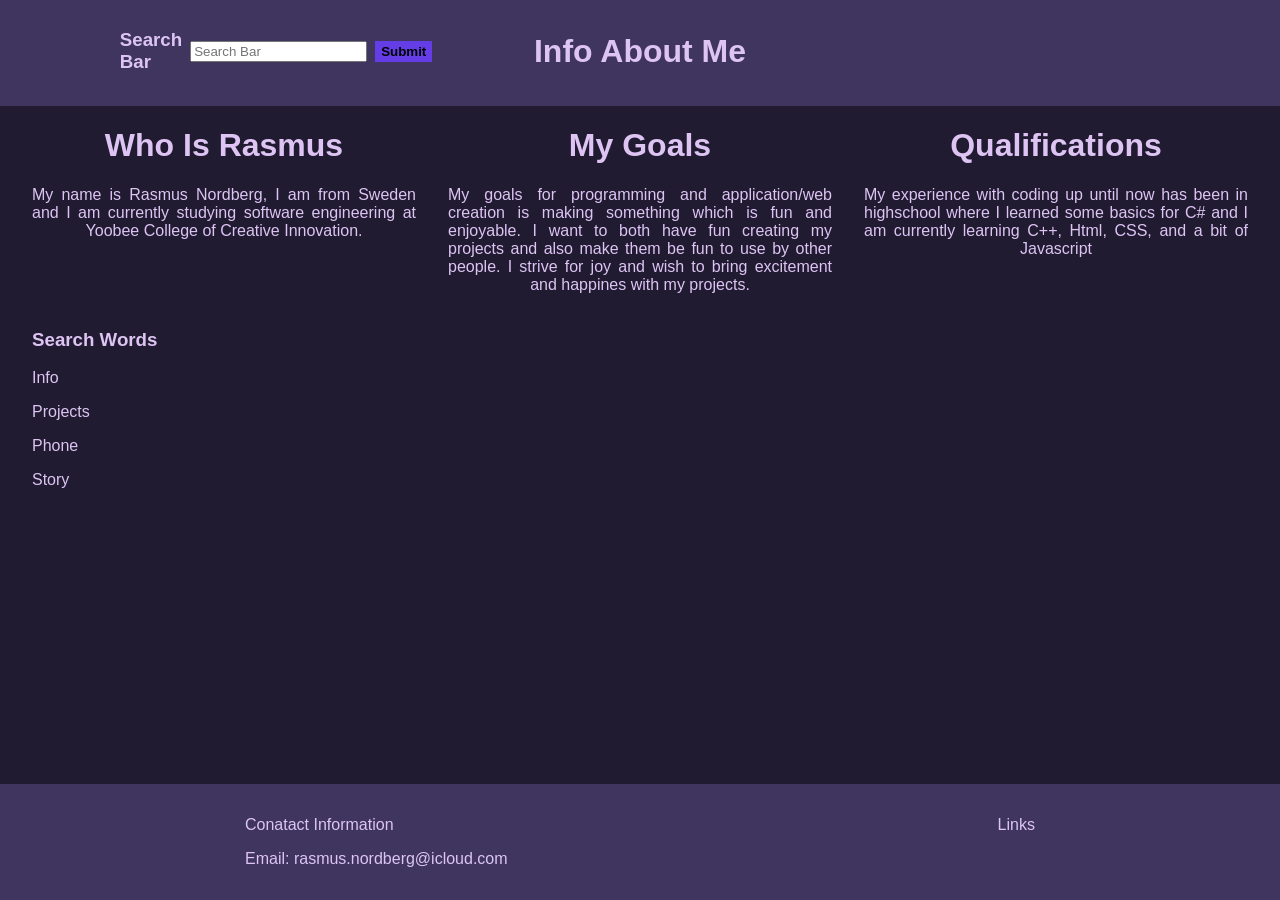
==== commit 9cb45748: "book" ====
--- a/index.html
+++ b/index.html
@@ -62,6 +62,7 @@
         <p>Info</p>
         <p>Projects</p>
         <p>Phone</p>
+        <p>Story</p>
       </div>
     </div>
     </div>
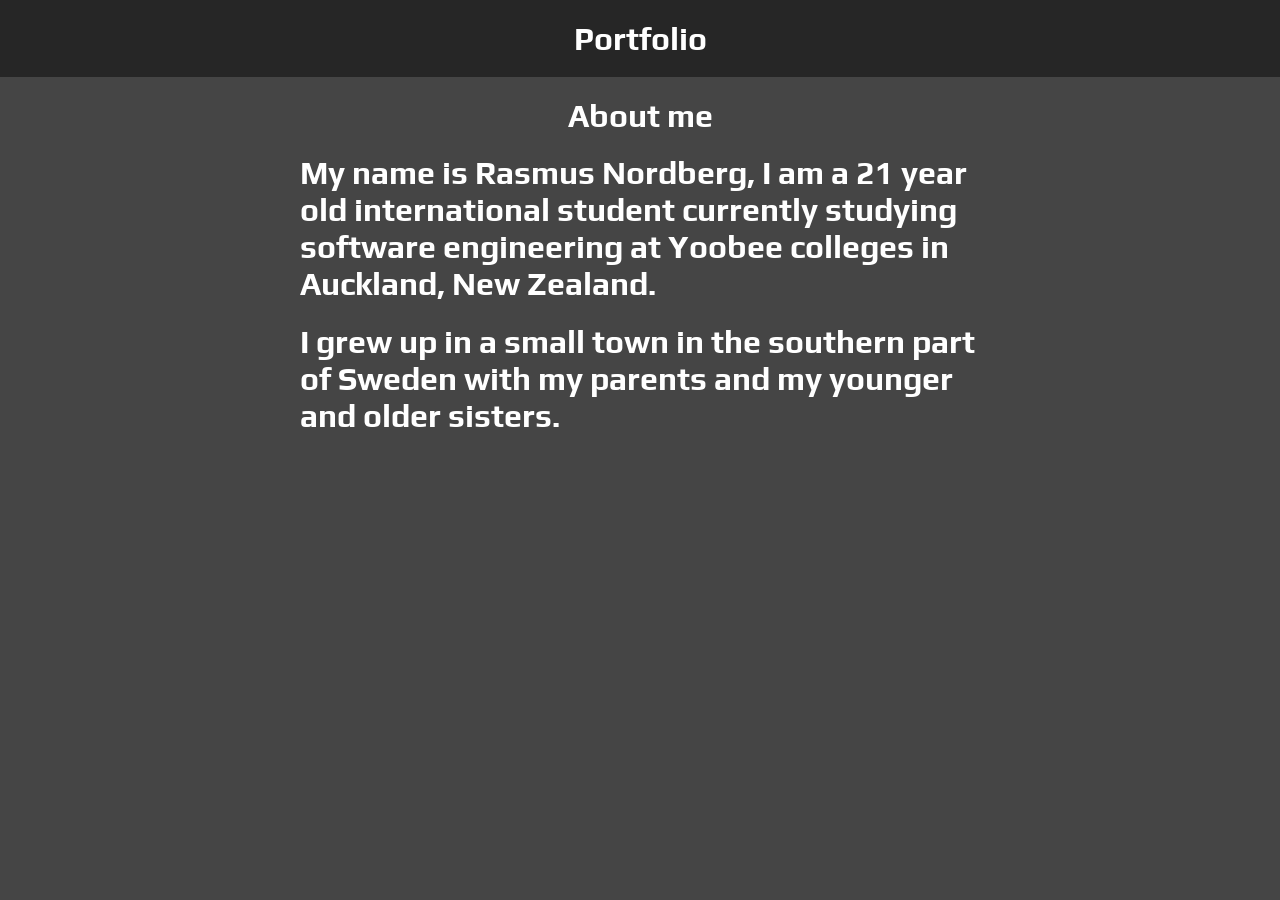
==== commit 6e9baaad: "ChangedTheIndex" ====
--- a/index.html
+++ b/index.html
@@ -1,94 +1,46 @@
 <!DOCTYPE html>
 <html lang="en">
+<head>
+    <meta charset="UTF-8">
+    <meta name="viewport" content="width=device-width, initial-scale=1.0">
+    <link rel="stylesheet" href="mainpagestyle.css">
+    <link rel="icon" type="image/x-icon" href="assets/favicon.ico">
+    <title>Home</title>
+</head>
+<body>
+    <div>
+        <header>
+            <div style="display: flex; justify-content: center;">
+                <span>
+                    <h1 class="hellotext">Portfolio</h1>
+                </span>
+            </div>
+        </header>
 
-<head>
-  <meta charset="UTF-8">
-  <meta http-equiv="X-UA-Compatible" content="IE=edge">
-  <meta name="viewport" content="width=device-width, initial-scale=1.0">
-  <title>My Portfolio</title>
-  <link rel="stylesheet" href="style.css">
-  <link rel="icon" type="image/x-icon" href="assets/favicon.ico">
-</head>
+        <div class="aboutme">
+            <div class="aboutmecentered">
+                <h1 style="padding: 20px;" class="hellotext"> About me </h1>
+                <div>
+                    <span>
+                        <h1 class="hellotext">
+                            My name is Rasmus Nordberg, I am a 21 year old international student currently studying software engineering at Yoobee colleges in Auckland, New Zealand.
+                        </h1>
+                    </span> 
+                </div>
+                <div>
+                    <span><h1></h1></span>
+                </div>
+                <div>
+                    <span>
+                        <h1 class="hellotext">
+                            I grew up in a small town in the southern part of Sweden with my parents and my younger and older sisters.
+                        </h1>
+                    </span> 
+                </div>
+            </div>
 
-<body>
-  <div class="mainFlex">
-    <div class="mainContent">
-      <header>
-    
-        <div class="mainHeadStyle">
-          <div class="searchBox">
-            <h3>Search Bar</h3>
-            <input id='input' placeholder="Search Bar">
-            <button class="buttonDesign" onclick='goTo()'>Submit</button>
-          </div>
-          <div class="headerText">
-            <div>
-              <h1>Info About Me</h1>
-            </div>
-          </div>
-        </div>
-      </header>
-    
-    <div class="rasmusDefiniton">
-      <div>
-        <div>
-          <h1>Who Is Rasmus</h1>
-        </div>
-        <div class="rasmusDefiniton-cent">
-          <p>My name is Rasmus Nordberg, I am from Sweden and I am currently studying software engineering at Yoobee College of Creative Innovation.</p>
-        </div>
-      </div>
-      <div>
-        <div>
-          <h1>My Goals</h1>
-        </div>
-        <div class="rasmusDefiniton-cent">
-          <p>My goals for programming and application/web creation is making something which is fun and enjoyable. I want to both have fun creating my projects and also make them be fun to use by other people. I strive for joy and wish to bring excitement and happines with my projects.</p>
-        </div>
-      </div>
-      <div>
-        <div>
-          <h1>Qualifications</h1>
-        </div>
-        <div class="rasmusDefiniton-cent">
-          <p>My experience with coding up until now has been in highschool where I learned some basics for C# and I am currently learning C++, Html, CSS, and a bit of Javascript</p>
-        </div>
-      </div>
-      
+            
+        </div> 
     </div>
-    <div>
-      <div class="srchwrds">
-        <h3>Search Words</h3>
-        <p>Info</p>
-        <p>Projects</p>
-        <p>Phone</p>
-        <p>Story</p>
-      </div>
-    </div>
-    </div>
-    <footer>
-      <div class="footerStyle">
-        <div class="contact">
-          <div>
-            Conatact Information
-          </div>
-          <div>
-            Email: rasmus.nordberg@icloud.com
-          </div>
-        </div>
-        <div class="link">
-          <div>
-            Links
-          </div>
-        </div>
-      </div>
-    </footer>
-  </div>
-  
 </body>
-
-<script src="mainScript.js" defer></script>
-
-</html>
-
-<!-- ^ -->+</html>
--- a/mainpagestyle.css
+++ b/mainpagestyle.css
@@ -0,0 +1,37 @@
+@import url('https://fonts.googleapis.com/css2?family=Play:wght@400;700&display=swap');
+body
+{
+  background-color: #454545;
+  margin: 0;
+  padding: 0;
+  font-family: 'Play', sans-serif;
+}
+
+.hellotext
+{
+  color: white;
+  padding: 0px;
+  margin: 0px;
+}
+
+header
+{
+  background-color: #262626;
+  padding: 20px;
+}
+
+.aboutme
+{
+  display: flex;
+  align-items: center;
+  flex-direction: column;
+}
+
+.aboutmecentered
+{
+  margin-right: 300px;
+  display: flex;
+  flex-direction: column;
+  align-items: center;
+  margin-left: 300px;
+}
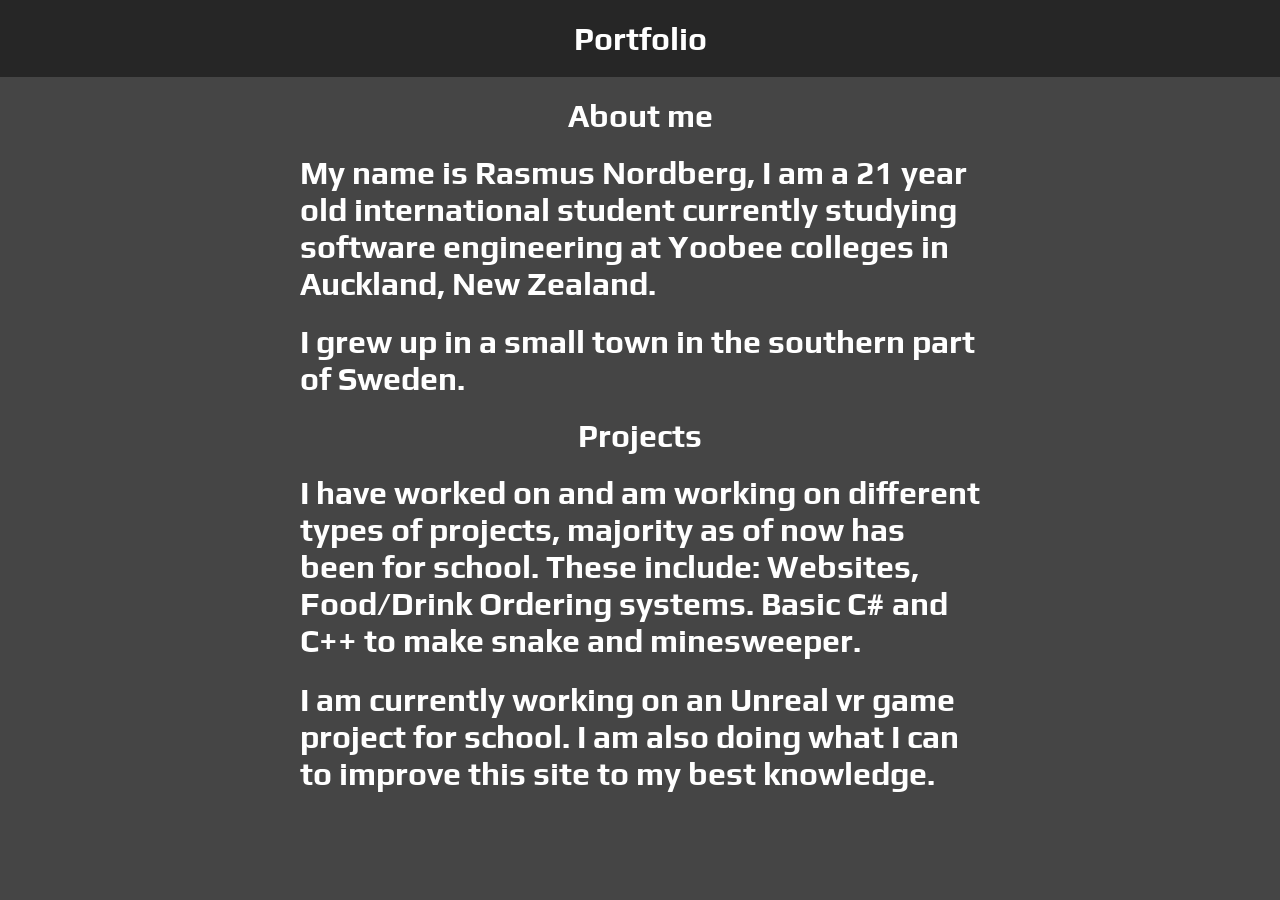
==== commit 03f04108: "Updated Information" ====
--- a/index.html
+++ b/index.html
@@ -33,13 +33,32 @@
                 <div>
                     <span>
                         <h1 class="hellotext">
-                            I grew up in a small town in the southern part of Sweden with my parents and my younger and older sisters.
+                            I grew up in a small town in the southern part of Sweden.
                         </h1>
                     </span> 
                 </div>
             </div>
-
-            
+            <div class="aboutmecentered">
+                <h1 style="padding: 20px;" class="hellotext"> Projects </h1>
+                <div>
+                    <span>
+                        <h1 class="hellotext">
+                            I have worked on and am working on different types of projects, majority as of now has been for school. These include: Websites, Food/Drink Ordering systems. Basic C# and C++ to make snake and minesweeper.
+                        </h1>
+                    </span> 
+                </div>
+                <div>
+                    <span><h1></h1></span>
+                </div>
+                <div>
+                    <span>
+                        <h1 class="hellotext">
+                            I am currently working on an Unreal vr game project for school. I am also doing what I can to improve this site to my best knowledge.
+                        </h1>
+                    </span> 
+                </div>
+                <div>
+            </div>
         </div> 
     </div>
 </body>
